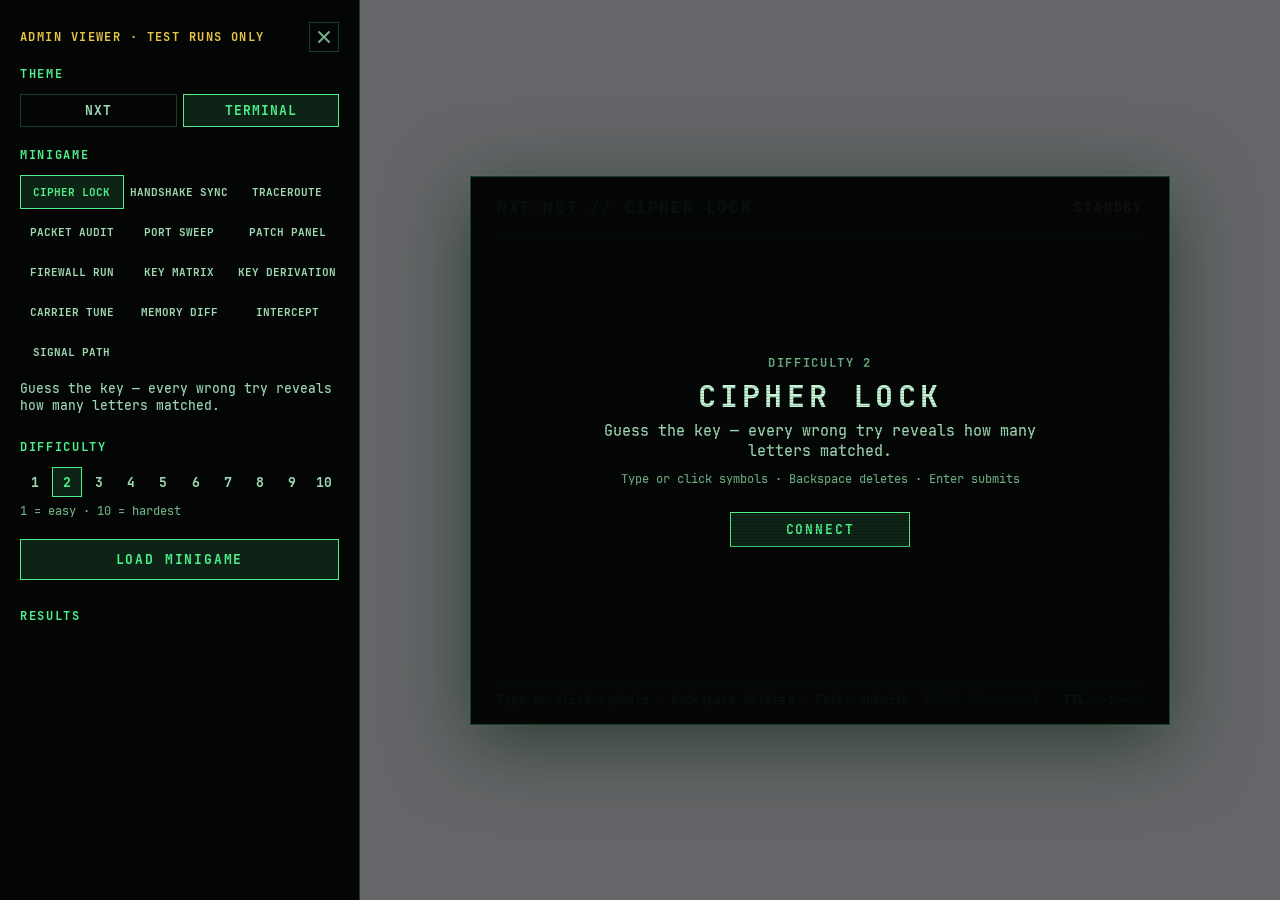
==== web/index.html @ f1e1a25a "nxt-minigames 1.2.1 as it runs on the server, with the shared nxt checks The resource was only ever " ====
<!DOCTYPE html>
<html lang="en">
<head>
<meta charset="UTF-8">
<title>nxt-minigames</title>
<link rel="stylesheet" href="style.css">
</head>
<body>
<aside class="dev">
  <div class="dev-top">
    <span class="dev-tag">Admin viewer · test runs only</span>
    <button class="dev-x" id="devClose" title="Close (Esc)"><svg viewBox="0 0 14 14"><path d="M2 2l10 10M12 2L2 12" stroke="currentColor" stroke-width="2" stroke-linecap="round"/></svg></button>
  </div>
  <div class="dev-h">Theme</div>
  <div class="dev-theme" id="devTheme"></div>
  <div class="dev-h">Minigame</div>
  <div class="dev-games" id="devGames"></div>
  <p class="dev-desc" id="devDesc"></p>
  <div class="dev-h">Difficulty</div>
  <div class="dev-diff" id="devDiff"></div>
  <p class="dev-note">1 = easy · 10 = hardest</p>
  <button class="btn pri dev-run" id="devRun">Load minigame</button>
  <div class="dev-h">Results</div>
  <ol class="dev-log" id="devLog"></ol>
</aside>
<main class="stage">
  <div class="mg-wrap">
    <section class="mg" id="mg">
      <header class="mg-head">
        <div class="mg-title"><span class="mg-pre">NXT-NET // </span><span id="mgTitle">—</span></div>
        <div class="mg-pips" id="mgPips"></div>
        <div class="mg-status" id="mgStatus"></div>
        <div class="mg-state" id="mgState">Standby</div>
      </header>
      <div class="mg-timer"><i id="mgTimer"></i></div>
      <div class="mg-body" id="mgBody"></div>
      <footer class="mg-foot"><span><span id="mgFoot"></span><span class="mg-disc">[ESC] disconnect</span></span><span class="mg-esc">Esc to abort</span><span class="mg-clock" id="mgClock"></span></footer>
      <div class="mg-over" id="mgOver"></div>
    </section>
  </div>
</main>
<script src="js/core.js"></script>
<script src="js/games/01_cipher.js"></script>
<script src="js/games/02_handshake.js"></script>
<script src="js/games/03_traceroute.js"></script>
<script src="js/games/04_packet.js"></script>
<script src="js/games/05_portsweep.js"></script>
<script src="js/games/06_patch.js"></script>
<script src="js/games/07_firewall.js"></script>
<script src="js/games/08_keymatrix.js"></script>
<script src="js/games/09_keyderiv.js"></script>
<script src="js/games/10_carrier.js"></script>
<script src="js/games/11_memdiff.js"></script>
<script src="js/games/12_intercept.js"></script>
<script src="js/games/13_signal.js"></script>
<script src="js/boot.js"></script>
</body>
</html>
---- web/style.css ----
@font-face{font-family:Rajdhani;src:url('fonts/rajdhani-latin-500-normal.woff2') format('woff2');font-weight:500;font-style:normal;font-display:block}
@font-face{font-family:Rajdhani;src:url('fonts/rajdhani-latin-600-normal.woff2') format('woff2');font-weight:600;font-style:normal;font-display:block}
@font-face{font-family:Rajdhani;src:url('fonts/rajdhani-latin-700-normal.woff2') format('woff2');font-weight:700;font-style:normal;font-display:block}
@font-face{font-family:'JetBrains Mono';src:url('fonts/jetbrains-mono-500.woff2') format('woff2');font-weight:500 600;font-style:normal;font-display:block}
@font-face{font-family:'JetBrains Mono';src:url('fonts/jetbrains-mono-700.woff2') format('woff2');font-weight:700;font-style:normal;font-display:block}
:root{--base:#12131B;--panel:#181A24;--raise:#1F2230;--sunk:#0E0F15;--line:rgba(255,255,255,.07);--line2:rgba(255,255,255,.14);
--cyan:#34c9e8;--cyan-d:rgba(52,201,232,.13);--amber:#f5a524;--amber-d:rgba(245,165,36,.14);--green:#34c98a;--green-d:rgba(52,201,138,.14);
--red:#f5556d;--red-d:rgba(245,85,109,.14);--text:#E8ECF3;--dim:#8A90A6;--mute:#4A4F63;
--cyan-22:rgba(52,201,232,.22);--cyan-07:rgba(52,201,232,.07);--amber-50:rgba(245,165,36,.5);--text2:#CFD6E4;--ov:rgba(18,19,27,.94);--glow:rgba(52,201,232,.35);--ff:Rajdhani,'Segoe UI',system-ui,sans-serif}
*{box-sizing:border-box;margin:0;padding:0}
html,body{height:100%;background:transparent;color:var(--text);font-family:var(--ff);font-weight:500;-webkit-font-smoothing:antialiased}
body{display:none;min-height:100vh;overflow:hidden}
body.mode-play,body.mode-viewer{display:flex}
button{font:inherit;color:inherit;background:none;border:0;cursor:pointer}
b{font-weight:700;color:var(--text)}
.btn{background:var(--raise);border:1px solid var(--line2);border-radius:6px;padding:8px 16px;font-weight:700;font-size:14px;letter-spacing:.06em;text-transform:uppercase;transition:border-color .12s,color .12s}
.btn:hover{border-color:var(--cyan);color:var(--cyan)}
.btn.pri{border-color:var(--cyan);color:var(--cyan);background:var(--cyan-d)}
.btn.pri:hover{background:var(--cyan-22)}
.lbl{font-size:12px;font-weight:700;letter-spacing:.1em;color:var(--dim);text-transform:uppercase;margin-bottom:8px}
.shake{animation:shake .32s}
@keyframes shake{20%{transform:translateX(-6px)}40%{transform:translateX(6px)}60%{transform:translateX(-4px)}80%{transform:translateX(3px)}}
.pips{display:inline-flex;gap:4px;vertical-align:middle;margin-left:6px}
.pips i{width:7px;height:7px;border-radius:50%;background:var(--mute)}
.pips i.x{background:var(--red)}
/* ---------- dev harness (mirrors the existing picker) ---------- */
.dev{width:360px;flex:none;background:#10111A;border-right:1px solid var(--line);padding:22px 20px;overflow-y:auto}
.dev-h{font-style:italic;font-weight:700;font-size:14px;letter-spacing:.14em;text-transform:uppercase;color:var(--text2);margin:4px 0 12px}
.dev-games{display:grid;grid-template-columns:repeat(3,1fr);gap:6px 4px;margin-bottom:12px}
.dev-games button{padding:9px 2px;font-size:13px;font-weight:700;letter-spacing:.04em;text-transform:uppercase;color:var(--text2);border:1.5px solid transparent;border-radius:2px}
.dev-games button:hover{color:var(--cyan)}
.dev-games button.on{border-color:var(--cyan);color:var(--cyan);background:var(--cyan-d)}
.dev-desc{font-size:15px;color:var(--text2);min-height:40px;margin-bottom:18px;line-height:1.3}
.dev-diff{display:flex;justify-content:space-between;margin-bottom:6px}
.dev-diff button{width:30px;height:30px;font-size:16px;font-weight:700;border:1.5px solid transparent;border-radius:2px;color:var(--text2)}
.dev-diff button.on{border-color:var(--cyan);color:var(--cyan);background:var(--cyan-d)}
.dev-note{font-size:13px;color:var(--dim);margin-bottom:20px}
.dev-run{width:100%;margin-bottom:24px;padding:11px}
.dev-log{list-style:none;font-size:14px;display:flex;flex-direction:column;gap:5px}
.dev-log li{display:flex;justify-content:space-between;padding:6px 10px;background:var(--panel);border-radius:4px;border-left:2px solid var(--mute)}
.dev-log li.ok{border-left-color:var(--green)} .dev-log li.no{border-left-color:var(--red)}
.dev-log li span:last-child{color:var(--dim)}
/* ---------- stage + panel ---------- */
.stage{flex:1;display:grid;place-items:center;overflow:auto;padding:30px}
.mode-viewer .stage{background:rgba(8,9,13,.62)}
.mg-wrap{filter:drop-shadow(0 18px 40px rgba(0,0,0,.55)) drop-shadow(0 0 1px var(--glow))}
.mg{--ch:16px;position:relative;width:700px;background:var(--base);
clip-path:polygon(var(--ch) 0,calc(100% - var(--ch)) 0,100% var(--ch),100% calc(100% - var(--ch)),calc(100% - var(--ch)) 100%,var(--ch) 100%,0 calc(100% - var(--ch)),0 var(--ch))}
.mg::before{content:"";position:absolute;left:var(--ch);right:var(--ch);top:0;height:2px;background:var(--cyan);opacity:.8}
.mg-head{display:flex;align-items:center;gap:14px;padding:18px 26px 12px}
.mg-title{font-size:24px;font-weight:700;letter-spacing:.08em;text-transform:uppercase}
.mg-pips{display:flex;gap:3px}
.mg-pips i{width:4px;height:12px;background:var(--mute);border-radius:1px;transform:skewX(-14deg)}
.mg-pips i.on{background:var(--cyan)}
.mg-status{margin-left:auto;font-size:15px;color:var(--dim);font-variant-numeric:tabular-nums;white-space:nowrap}
.mg-status span+span{margin-left:18px}
.mg-timer{height:3px;margin:0 26px;background:var(--raise);border-radius:2px;overflow:hidden}
.mg-timer i{display:block;height:100%;background:var(--cyan);transform-origin:left;transform:scaleX(0)}
.mg-timer i.warn{background:var(--amber)} .mg-timer i.crit{background:var(--red)}
.mg-body{position:relative;height:420px;margin:14px 26px 0;user-select:none}
.mg-foot{display:flex;justify-content:space-between;padding:12px 26px 18px;font-size:14px;color:var(--dim)}
.mg-esc{color:var(--mute)}
.mg-over{position:absolute;inset:2px 0 0;display:none;align-items:center;justify-content:center;background:var(--ov);text-align:center;z-index:20}
.mg-over.show{display:flex}
.ov{max-width:440px;display:flex;flex-direction:column;align-items:center;gap:10px}
.ov-k{font-size:13px;font-weight:700;letter-spacing:.14em;text-transform:uppercase;color:var(--dim)}
.ov-t{font-size:44px;font-weight:700;letter-spacing:.04em;text-transform:uppercase;line-height:1}
.ov-t.ok{color:var(--green)} .ov-t.no{color:var(--red)}
.ov-d{font-size:17px;color:var(--text2);line-height:1.35}
.ov-c{font-size:14px;color:var(--dim);line-height:1.4}
.ov .btn{margin-top:14px;min-width:180px}
.cv{display:block;margin:0 auto;border-radius:6px}

/* ---------- modes ---------- */
.mode-play .dev{display:none}
.dev-top{display:flex;justify-content:space-between;align-items:center;margin-bottom:14px}
.dev-tag{font-size:12px;font-weight:700;letter-spacing:.12em;text-transform:uppercase;color:var(--amber)}
.dev-x{width:30px;height:30px;border:1px solid var(--line2);border-radius:5px;display:grid;place-items:center;color:var(--dim)}
.dev-x:hover{border-color:var(--red);color:var(--red)}
.dev-x svg{width:14px;height:14px}
.ov-auto{width:180px;height:3px;background:var(--raise);border-radius:2px;overflow:hidden;margin-top:4px}
.ov-auto i{display:block;height:100%;background:var(--cyan);transform-origin:left;animation:ovauto linear forwards}
@keyframes ovauto{from{transform:scaleX(1)}to{transform:scaleX(0)}}
/* ---- Cipher Lock ---- */
.cl{display:grid;grid-template-columns:1fr 250px;gap:28px;height:100%}
.cl-slots{display:flex;gap:10px;margin-bottom:22px}
.cl-slot{width:58px;height:70px;display:grid;place-items:center;font-size:38px;font-weight:700;background:var(--sunk);border:1.5px solid var(--line2);border-radius:6px}
.cl-slot.on{border-color:var(--cyan)}
.cl-pad{display:grid;grid-template-columns:repeat(4,58px);gap:8px;margin-bottom:16px}
.cl-key{height:48px;font-size:22px;font-weight:700;background:var(--raise);border:1px solid var(--line2);border-radius:6px}
.cl-key:hover{border-color:var(--cyan);color:var(--cyan)}
.cl-fns{display:flex;gap:8px}
.cl-hist{display:flex;flex-direction:column;gap:6px;max-height:370px;overflow-y:auto}
.cl-empty{font-size:14px;color:var(--dim);line-height:1.4}
.cl-row{display:grid;grid-template-columns:22px 1fr auto 34px;align-items:center;gap:10px;padding:7px 10px;background:var(--panel);border-radius:5px}
.cl-row.win{outline:1px solid var(--green)}
.cl-n{font-size:12px;color:var(--mute)} .cl-g{font-size:19px;font-weight:700;letter-spacing:.06em}
.cl-m{display:flex;gap:3px} .cl-m i{width:8px;height:8px;border-radius:2px;background:var(--mute)} .cl-m i.on{background:var(--green)}
.cl-c{text-align:right;color:var(--dim);font-size:14px}
/* ---- Traceroute ---- */
.tr{position:relative;width:380px;height:380px;margin:12px auto 0}
.tr-grid{position:relative;display:grid;gap:18px;width:100%;height:100%}
.tr-svg{position:absolute;inset:0;width:100%;height:100%;pointer-events:none;z-index:1}
.tr-svg line{stroke-width:2;stroke:var(--amber);stroke-dasharray:5 4;opacity:.7}
.tr-svg line.ok{stroke:var(--green);stroke-dasharray:none}
.tr-n{position:relative;z-index:2;display:grid;place-items:center;background:var(--panel);border:1.5px solid var(--line2);border-radius:50%;font-size:13px;color:var(--mute);transition:background .15s,border-color .15s}
.tr-n:hover{border-color:var(--cyan);color:var(--cyan)}
.tr-n em{position:absolute;top:-6px;right:-6px;font-style:normal;font-size:12px;font-weight:700;color:var(--base);background:var(--green);border-radius:8px;padding:0 5px;display:none}
.tr-n.ok em{display:block}
.tr-n.seen{border-color:var(--amber-50)}
.tr-n.lit{background:var(--amber);border-color:var(--amber);color:var(--base);filter:drop-shadow(0 0 10px rgba(245,165,36,.7))}
.tr-n.ok{background:var(--green-d);border-color:var(--green);color:var(--green)}
.tr-n.bad{background:var(--red-d);border-color:var(--red);color:var(--red)}
/* ---- Packet Audit ---- */
.pa{display:grid;grid-template-columns:180px minmax(0,1fr) 110px;gap:18px;height:100%}
.pa>*{min-width:0}
.pa-rule{padding:9px 11px;background:var(--panel);border-radius:5px;margin-bottom:6px;font-size:15px;line-height:1.25;border-left:2px solid var(--red)}
.pa-rule.allow{border-left-color:var(--green)} .pa-rule.drop b{color:var(--red)} .pa-rule.allow b{color:var(--green)}
.pa-hint{font-size:13px;color:var(--dim);margin-top:8px}
.pa-card{background:var(--panel);border:1.5px solid var(--line2);border-radius:8px;padding:16px 20px;transition:border-color .15s,background .15s}
.pa-card.ok{border-color:var(--green);background:var(--green-d)} .pa-card.bad{border-color:var(--red);background:var(--red-d)}
.pa-id{font-size:13px;font-weight:700;letter-spacing:.1em;color:var(--dim);margin-bottom:8px}
.pa-f{display:flex;justify-content:space-between;align-items:baseline;padding:8px 0;border-top:1px solid var(--line)}
.pa-f span{color:var(--dim);font-size:15px} .pa-f b{font-size:20px;letter-spacing:.01em;margin-left:12px;white-space:nowrap;overflow:hidden;text-overflow:ellipsis}
.pa-bar{height:4px;background:var(--raise);border-radius:2px;margin:10px 0 14px;overflow:hidden}
.pa-bar i{display:block;height:100%;background:var(--cyan);transform-origin:left} .pa-bar i.crit{background:var(--red)}
.pa-btns{display:grid;grid-template-columns:1fr 1fr;gap:10px}
.pa-btns .btn{padding:13px;font-size:16px;white-space:pre}
.pa-a:hover{border-color:var(--green);color:var(--green)} .pa-d:hover{border-color:var(--red);color:var(--red)}
.pa-log{display:flex;flex-direction:column;gap:4px;max-height:370px;overflow:hidden}
.pa-l{display:flex;justify-content:space-between;font-size:13px;padding:4px 8px;border-radius:4px;background:var(--panel)}
.pa-l.ok span:last-child{color:var(--green)} .pa-l.bad span:last-child{color:var(--red)}
/* ---- Port Sweep ---- */
.ps{display:flex;gap:30px;justify-content:center;align-items:flex-start;padding-top:10px}
.ps-grid{display:grid;gap:3px}
.ps-c{display:grid;place-items:center;background:var(--raise);border:1px solid var(--line2);border-radius:4px;font-size:20px;font-weight:700}
.ps-grid .ps-c:hover:not(.rev){border-color:var(--cyan);background:var(--cyan-d)}
.ps-c.rev{background:var(--sunk);border-color:transparent;cursor:default}
.ps-c.n1{color:var(--cyan)} .ps-c.n2{color:var(--green)} .ps-c.n3{color:var(--amber)} .ps-c.n4{color:var(--red)}
.ps-c.flag{background:var(--amber-d);border-color:var(--amber)}
.ps-c.flag::after{content:"";width:8px;height:8px;background:var(--amber);transform:rotate(45deg)}
.ps-c.mine{background:var(--red-d);border-color:var(--red)} .ps-c.mine::after{content:"";width:10px;height:10px;border-radius:50%;background:var(--red)}
.ps-c.boom{background:var(--red)}
.ps-side{width:170px}
.ps-leg{display:flex;align-items:center;gap:10px;font-size:14px;color:var(--dim);margin-bottom:10px}
.ps-leg .ps-c{width:28px;height:28px;font-size:16px;flex:none}
.ps-fm{width:100%;margin-top:10px}
/* ---- Patch Panel ---- */
.pp{position:relative;display:grid;grid-template-columns:170px 1fr 170px;height:100%}
.pp-col{display:flex;flex-direction:column;gap:7px;position:relative;z-index:2}
.pp-col.r .lbl{text-align:right}
.pp-svg{width:100%;height:100%;overflow:visible;pointer-events:none;position:relative;z-index:1}
.pp-j{display:flex;align-items:center;justify-content:space-between;gap:10px;height:38px;padding:0 10px;background:var(--panel);border:1px solid var(--line2);border-radius:5px;font-size:17px;font-weight:700;letter-spacing:.06em}
.pp-col.r .pp-j{justify-content:space-between}
.pp-h{width:16px;height:16px;border-radius:50%;background:var(--sunk);border:2px solid var(--mute);flex:none}
.pp.hint .pp-h{border-color:var(--hc)}
.pp-j:hover:not(.done){border-color:var(--cyan)}
.pp-j.sel{border-color:var(--cyan);background:var(--cyan-d);color:var(--cyan)} .pp-j.sel .pp-h{background:var(--cyan)}
.pp-j.done{opacity:.55;cursor:default} .pp-j.done .pp-h{background:var(--green);border-color:var(--green)}
.pp-c{fill:none;stroke-width:3.5;stroke-linecap:round}
.pp-c.ok{stroke:var(--green)} .pp-c.bad{stroke:var(--red);stroke-dasharray:6 5}
/* ---- Key Matrix ---- */
.km{display:grid;grid-template-columns:auto auto;gap:30px;justify-content:center}
.km-grid{display:grid;gap:4px;width:340px}
.km-c{aspect-ratio:1;font-size:19px;font-weight:700;color:var(--dim);border-radius:4px;transition:background .1s}
.km-c.act{background:var(--cyan-d);color:var(--text)} .km-c.act:hover{background:var(--cyan);color:var(--base)}
.km-c.nxt{background:var(--amber-d)}
.km-c.used{color:var(--mute);background:none;text-decoration:line-through}
.km-c:not(.act){cursor:default}
.km-side{width:270px}
.km-seq,.km-buf{display:flex;gap:6px;margin-bottom:22px;flex-wrap:wrap}
.km-seq span,.km-buf span{width:38px;height:36px;display:grid;place-items:center;font-size:17px;font-weight:700;border-radius:4px}
.km-seq span{background:var(--panel);border:1px solid var(--line2)} .km-seq span.on{border-color:var(--green);color:var(--green);background:var(--green-d)}
.km-buf span{border:1px dashed var(--mute)} .km-buf span.fill{border:1px solid var(--cyan);color:var(--cyan)}
.km-note{font-size:14px;color:var(--dim);line-height:1.35;max-width:240px}
/* ---- Key Derivation ---- */
.kd-tgt{display:flex;align-items:baseline;gap:16px;margin-bottom:18px}
.kd-tgt .lbl{margin:0}
.kd-t{font-size:36px;font-weight:700;color:var(--amber);letter-spacing:.04em}
.kd-dec{color:var(--dim);font-size:15px}
.kd-bin{font-size:16px;font-weight:600;letter-spacing:.22em;color:var(--dim)}
.kd-bits{display:flex;gap:8px;margin-bottom:26px}
.kd-b{width:62px;height:70px;display:flex;flex-direction:column;align-items:center;justify-content:center;gap:2px;background:var(--panel);border:1.5px solid var(--line2);border-radius:6px}
.kd-b b{font-size:28px;color:var(--mute)} .kd-b small{font-size:11px;color:var(--mute)}
.kd-b.on{border-color:var(--cyan);background:var(--cyan-d)} .kd-b.on b{color:var(--cyan)}
.kd-chain{display:flex;align-items:center;flex-wrap:wrap;gap:8px}
.kd-node{padding:10px 14px;background:var(--sunk);border:1px solid var(--line2);border-radius:6px;min-width:106px}
.kd-node span{display:block;font-size:12px;font-weight:700;letter-spacing:.1em;text-transform:uppercase;color:var(--dim)}
.kd-v{font-size:24px;font-weight:700}
.kd-node.out.match{border-color:var(--green)} .kd-node.out.match .kd-v{color:var(--green)}
.kd-op{padding:8px 12px;border:1px solid rgba(245,165,36,.4);color:var(--amber);border-radius:14px;font-size:15px;font-weight:700;letter-spacing:.04em}
.kd-arr{width:18px;height:2px;background:var(--mute);position:relative}
.kd-arr::after{content:"";position:absolute;right:-1px;top:-3px;border:4px solid transparent;border-left-color:var(--mute);border-right:0}
.kd-foot{display:flex;justify-content:space-between;align-items:center;margin-top:22px}
.kd-note{font-size:14px;color:var(--dim)}
/* ---- Carrier Tune ---- */
.ct-meta{display:flex;align-items:center;gap:16px;margin:14px 0 12px;font-size:15px;color:var(--dim)}
.ct-meta b{display:inline-block;width:44px}
.ct-m{flex:1;height:6px;background:var(--raise);border-radius:3px;overflow:hidden}
.ct-m i{display:block;height:100%;background:var(--amber);transform-origin:left;transform:scaleX(0)} .ct-m i.on{background:var(--green)}
.ct-dials{display:flex;flex-direction:column;gap:6px}
.ct-r{display:grid;grid-template-columns:110px 1fr 96px;align-items:center;gap:16px;padding:8px 14px;border-radius:6px;border:1px solid transparent}
.ct-r.sel{border-color:var(--line2);background:var(--panel)}
.ct-l{font-size:15px;font-weight:700;letter-spacing:.06em;text-transform:uppercase;color:var(--dim)} .ct-r.sel .ct-l{color:var(--cyan)}
.ct-o{white-space:nowrap;text-align:right;font-size:17px;font-weight:700;font-variant-numeric:tabular-nums}
.ct-r input{-webkit-appearance:none;appearance:none;width:100%;height:4px;background:var(--raise);border-radius:2px;outline:none}
.ct-r input::-webkit-slider-thumb{-webkit-appearance:none;width:16px;height:16px;border-radius:50%;background:var(--cyan);cursor:pointer}
/* ---- Memory Diff ---- */
.md{display:flex;gap:18px;justify-content:center}
.md-row{display:flex;gap:8px}
.md-addr{display:flex;flex-direction:column}
.md-addr span{height:34px;display:flex;align-items:center;font-size:12px;color:var(--mute);letter-spacing:.04em}
.md-g{display:grid;gap:2px}
.md-c{width:100%;height:32px;font-size:var(--fs,15px);font-weight:600;color:#B9C0D0;border-radius:3px}
.md-c:hover{background:var(--cyan-d);color:var(--cyan)}
.md-c.ok{background:var(--green-d);color:var(--green)} .md-c.bad{background:var(--red-d);color:var(--red)}
/* ---- Signal Path ---- */
.sp{display:grid;place-items:center;height:100%}
.sp-board{position:relative;padding:0 46px}
.sp-grid{display:grid;gap:3px}
.sp-t{background:var(--panel);border-radius:5px;overflow:hidden}
.sp-t:hover{background:var(--raise)}
.sp-t svg{width:100%;height:100%;display:block}
.sp-t line{stroke:var(--mute);stroke-width:12;stroke-linecap:square} .sp-t circle{fill:var(--mute)}
.sp-t.on line{stroke:var(--cyan)} .sp-t.on circle{fill:var(--cyan)}
.sp-t.on{background:var(--cyan-07)}
.sp-board.live .sp-t.on line{stroke:var(--green)} .sp-board.live .sp-t.on circle{fill:var(--green)}
.sp-port{position:absolute;transform:translateY(-50%);display:flex;align-items:center}
.sp-port span{font-size:12px;font-weight:700;letter-spacing:.08em;padding:4px 6px;border-radius:4px}
.sp-port.src{left:0} .sp-port.src span{background:var(--cyan);color:var(--base)}
.sp-port.dst{right:0} .sp-port.dst span{background:var(--raise);color:var(--dim);border:1px solid var(--line2)}
.sp-board.live .sp-port.dst span{background:var(--green);color:var(--base)}

/* ---------- chrome shared by both themes ---------- */
.mg-pre,.mg-state,.mg-clock,.mg-disc{display:none}
.dev-theme{display:flex;gap:6px;margin-bottom:20px}
.dev-theme button{flex:1;padding:7px;font-size:13px;font-weight:700;letter-spacing:.08em;text-transform:uppercase;border:1.5px solid var(--line2);border-radius:3px;color:var(--text2)}
.dev-theme button.on{border-color:var(--cyan);color:var(--cyan);background:var(--cyan-d)}

/* ---------- terminal theme ---------- */
body[data-theme=terminal]{--base:#050807;--panel:#0A120E;--raise:#0F1A14;--sunk:#030604;--line:rgba(78,240,138,.10);--line2:rgba(78,240,138,.24);
--cyan:#4ef08a;--cyan-d:rgba(78,240,138,.12);--cyan-22:rgba(78,240,138,.22);--cyan-07:rgba(78,240,138,.07);--amber:#e8c547;--amber-d:rgba(232,197,71,.13);--amber-50:rgba(232,197,71,.5);
--green:#b8ffd2;--green-d:rgba(184,255,210,.12);--red:#f0645a;--red-d:rgba(240,100,90,.14);--text:#C6F5D6;--text2:#9FD8B4;--dim:#6FAE86;--mute:#2F5A41;
--ov:rgba(5,8,7,.95);--glow:rgba(78,240,138,.28);--ff:'JetBrains Mono',Consolas,'Courier New',monospace}
[data-theme=terminal] .mg *,[data-theme=terminal] .dev *{border-radius:0!important}
[data-theme=terminal] .mg{clip-path:none;border:1px solid var(--line2)}
[data-theme=terminal] .mg::before{display:none}
[data-theme=terminal] .mg::after{content:"";position:absolute;inset:0;pointer-events:none;z-index:40;background:repeating-linear-gradient(0deg,rgba(0,0,0,.2) 0 1px,transparent 1px 3px)}
[data-theme=terminal] .mg-head{padding:20px 26px 14px;gap:12px}
[data-theme=terminal] .mg-title{font-size:16px;letter-spacing:.1em;color:var(--cyan);white-space:nowrap}
[data-theme=terminal] .mg-pre{display:inline;color:var(--dim)}
[data-theme=terminal] .mg-pips{display:none}
[data-theme=terminal] .mg-status{font-size:13px}
[data-theme=terminal] .mg-state{display:block;font-size:13px;font-weight:700;letter-spacing:.14em;text-transform:uppercase;color:var(--amber);min-width:84px;text-align:right;white-space:nowrap}
[data-theme=terminal] .mg-state.ok{color:var(--cyan)} [data-theme=terminal] .mg-state.no{color:var(--red)}
[data-theme=terminal] .mg-timer{height:1px;background:var(--line2)}
[data-theme=terminal] .mg-foot{border-top:1px solid var(--line2);margin:14px 26px 0;padding:10px 0 16px;font-size:12px;letter-spacing:.02em}
[data-theme=terminal] .mg-esc{display:none}
[data-theme=terminal] .mg-disc{display:inline;margin-left:14px;color:var(--mute)}
[data-theme=terminal] .mg-clock{display:inline;color:var(--cyan);font-weight:700;font-variant-numeric:tabular-nums}
[data-theme=terminal] .btn{font-size:13px;letter-spacing:.14em}
[data-theme=terminal] .lbl{font-size:11px;letter-spacing:.12em}
[data-theme=terminal] .ov-t{font-size:30px;letter-spacing:.14em}
[data-theme=terminal] .ov-t.ok{color:var(--cyan)}
[data-theme=terminal] .ov-d{font-size:15px} [data-theme=terminal] .ov-c,[data-theme=terminal] .ov-k{font-size:12px}
[data-theme=terminal] .dev{background:#030604;border-right-color:var(--line2)}
[data-theme=terminal] .dev-h{font-style:normal;font-size:12px;color:var(--cyan)}
[data-theme=terminal] .dev-tag{color:var(--amber)}
[data-theme=terminal] .dev-games button{font-size:11px;letter-spacing:0;padding:9px 1px}
[data-theme=terminal] .dev-desc{font-size:13px}
[data-theme=terminal] .dev-diff button{font-size:13px}
[data-theme=terminal] .dev-note,[data-theme=terminal] .dev-log{font-size:12px}
/* per-game type sizes: mono runs ~35% wider than Rajdhani */
[data-theme=terminal] .cl-slot{font-size:30px} [data-theme=terminal] .cl-key{font-size:18px} [data-theme=terminal] .cl-g{font-size:15px}
[data-theme=terminal] .tr-n{font-size:11px}
[data-theme=terminal] .pa-rule{font-size:13px} [data-theme=terminal] .pa-f span{font-size:13px} [data-theme=terminal] .pa-f b{font-size:16px}
[data-theme=terminal] .pa-btns .btn{font-size:13px} [data-theme=terminal] .pa-l{font-size:11px}
[data-theme=terminal] .ps-c{font-size:16px} [data-theme=terminal] .ps-leg{font-size:12px}
[data-theme=terminal] .pp-j{font-size:14px}
[data-theme=terminal] .km-c{font-size:16px} [data-theme=terminal] .km-seq span,[data-theme=terminal] .km-buf span{font-size:14px} [data-theme=terminal] .km-note{font-size:12px}
[data-theme=terminal] .kd-t{font-size:30px} [data-theme=terminal] .kd-v{font-size:19px} [data-theme=terminal] .kd-op{font-size:13px} [data-theme=terminal] .kd-b b{font-size:24px} [data-theme=terminal] .kd-bin{font-size:14px;letter-spacing:.12em}
[data-theme=terminal] .ct-l{font-size:12px} [data-theme=terminal] .ct-o{font-size:14px} [data-theme=terminal] .ct-meta{font-size:13px}
[data-theme=terminal] .md-c{font-size:12px!important} [data-theme=terminal] .md-addr span{font-size:11px}
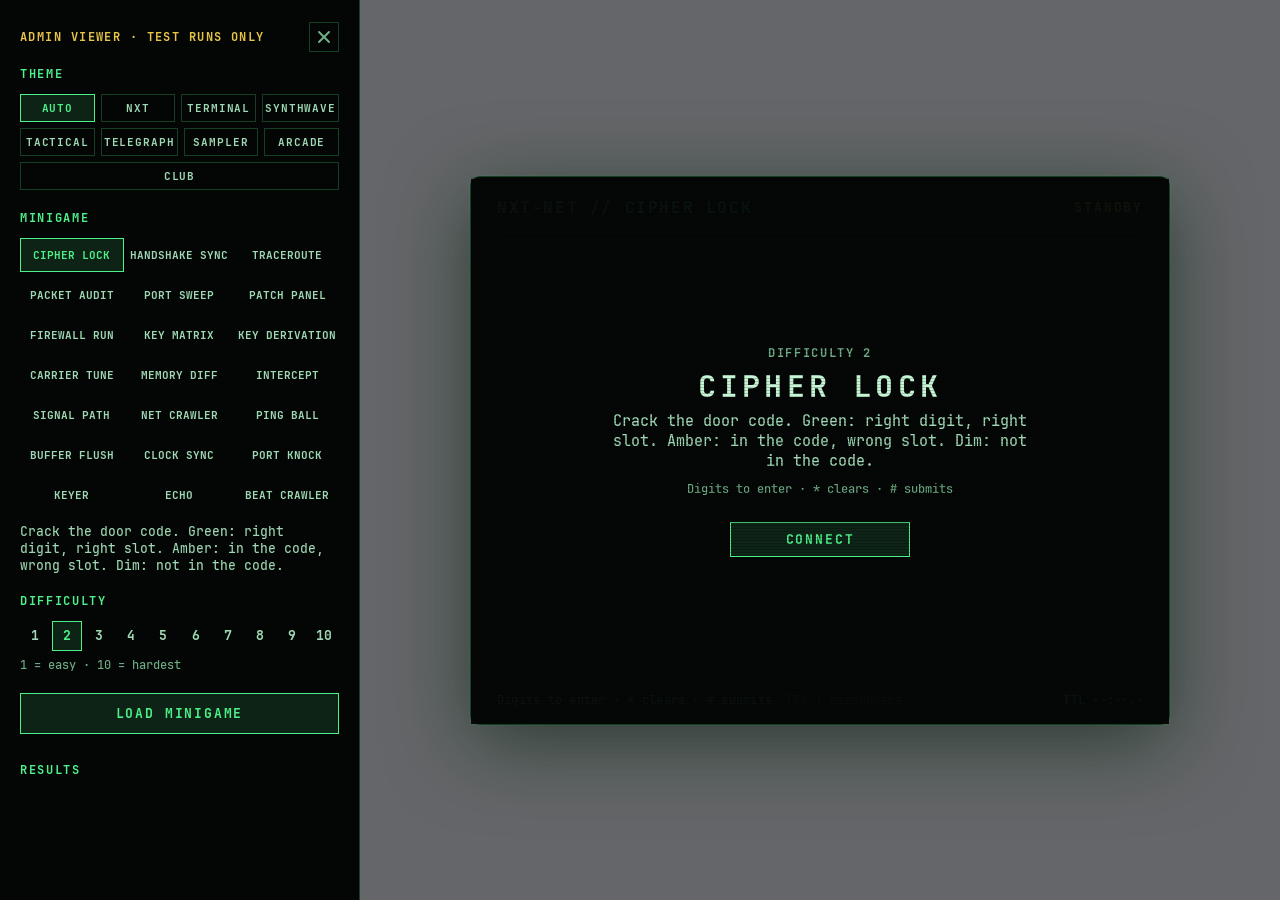
==== commit d84eea31: "1.3.0: the approved redesigns, eight new games and a per-call theme Every game moves to its approved" ====
--- a/web/index.html
+++ b/web/index.html
@@ -53,6 +53,14 @@
 <script src="js/games/11_memdiff.js"></script>
 <script src="js/games/12_intercept.js"></script>
 <script src="js/games/13_signal.js"></script>
+<script src="js/games/14_crawler.js"></script>
+<script src="js/games/15_pingball.js"></script>
+<script src="js/games/16_buffer.js"></script>
+<script src="js/games/17_clocksync.js"></script>
+<script src="js/games/18_portknock.js"></script>
+<script src="js/games/19_keyer.js"></script>
+<script src="js/games/20_echo.js"></script>
+<script src="js/games/21_beatcrawl.js"></script>
 <script src="js/boot.js"></script>
 </body>
 </html>
--- a/web/style.css
+++ b/web/style.css
@@ -45,7 +45,7 @@
 .mode-viewer .stage{background:rgba(8,9,13,.62)}
 .mg-wrap{filter:drop-shadow(0 18px 40px rgba(0,0,0,.55)) drop-shadow(0 0 1px var(--glow))}
 .mg{--ch:16px;position:relative;width:700px;background:var(--base);
-clip-path:polygon(var(--ch) 0,calc(100% - var(--ch)) 0,100% var(--ch),100% calc(100% - var(--ch)),calc(100% - var(--ch)) 100%,var(--ch) 100%,0 calc(100% - var(--ch)),0 var(--ch))}
+border-radius:.6rem}
 .mg::before{content:"";position:absolute;left:var(--ch);right:var(--ch);top:0;height:2px;background:var(--cyan);opacity:.8}
 .mg-head{display:flex;align-items:center;gap:14px;padding:18px 26px 12px}
 .mg-title{font-size:24px;font-weight:700;letter-spacing:.08em;text-transform:uppercase}
@@ -70,7 +70,6 @@
 .ov-c{font-size:14px;color:var(--dim);line-height:1.4}
 .ov .btn{margin-top:14px;min-width:180px}
 .cv{display:block;margin:0 auto;border-radius:6px}
-
 /* ---------- modes ---------- */
 .mode-play .dev{display:none}
 .dev-top{display:flex;justify-content:space-between;align-items:center;margin-bottom:14px}
@@ -81,84 +80,6 @@
 .ov-auto{width:180px;height:3px;background:var(--raise);border-radius:2px;overflow:hidden;margin-top:4px}
 .ov-auto i{display:block;height:100%;background:var(--cyan);transform-origin:left;animation:ovauto linear forwards}
 @keyframes ovauto{from{transform:scaleX(1)}to{transform:scaleX(0)}}
-/* ---- Cipher Lock ---- */
-.cl{display:grid;grid-template-columns:1fr 250px;gap:28px;height:100%}
-.cl-slots{display:flex;gap:10px;margin-bottom:22px}
-.cl-slot{width:58px;height:70px;display:grid;place-items:center;font-size:38px;font-weight:700;background:var(--sunk);border:1.5px solid var(--line2);border-radius:6px}
-.cl-slot.on{border-color:var(--cyan)}
-.cl-pad{display:grid;grid-template-columns:repeat(4,58px);gap:8px;margin-bottom:16px}
-.cl-key{height:48px;font-size:22px;font-weight:700;background:var(--raise);border:1px solid var(--line2);border-radius:6px}
-.cl-key:hover{border-color:var(--cyan);color:var(--cyan)}
-.cl-fns{display:flex;gap:8px}
-.cl-hist{display:flex;flex-direction:column;gap:6px;max-height:370px;overflow-y:auto}
-.cl-empty{font-size:14px;color:var(--dim);line-height:1.4}
-.cl-row{display:grid;grid-template-columns:22px 1fr auto 34px;align-items:center;gap:10px;padding:7px 10px;background:var(--panel);border-radius:5px}
-.cl-row.win{outline:1px solid var(--green)}
-.cl-n{font-size:12px;color:var(--mute)} .cl-g{font-size:19px;font-weight:700;letter-spacing:.06em}
-.cl-m{display:flex;gap:3px} .cl-m i{width:8px;height:8px;border-radius:2px;background:var(--mute)} .cl-m i.on{background:var(--green)}
-.cl-c{text-align:right;color:var(--dim);font-size:14px}
-/* ---- Traceroute ---- */
-.tr{position:relative;width:380px;height:380px;margin:12px auto 0}
-.tr-grid{position:relative;display:grid;gap:18px;width:100%;height:100%}
-.tr-svg{position:absolute;inset:0;width:100%;height:100%;pointer-events:none;z-index:1}
-.tr-svg line{stroke-width:2;stroke:var(--amber);stroke-dasharray:5 4;opacity:.7}
-.tr-svg line.ok{stroke:var(--green);stroke-dasharray:none}
-.tr-n{position:relative;z-index:2;display:grid;place-items:center;background:var(--panel);border:1.5px solid var(--line2);border-radius:50%;font-size:13px;color:var(--mute);transition:background .15s,border-color .15s}
-.tr-n:hover{border-color:var(--cyan);color:var(--cyan)}
-.tr-n em{position:absolute;top:-6px;right:-6px;font-style:normal;font-size:12px;font-weight:700;color:var(--base);background:var(--green);border-radius:8px;padding:0 5px;display:none}
-.tr-n.ok em{display:block}
-.tr-n.seen{border-color:var(--amber-50)}
-.tr-n.lit{background:var(--amber);border-color:var(--amber);color:var(--base);filter:drop-shadow(0 0 10px rgba(245,165,36,.7))}
-.tr-n.ok{background:var(--green-d);border-color:var(--green);color:var(--green)}
-.tr-n.bad{background:var(--red-d);border-color:var(--red);color:var(--red)}
-/* ---- Packet Audit ---- */
-.pa{display:grid;grid-template-columns:180px minmax(0,1fr) 110px;gap:18px;height:100%}
-.pa>*{min-width:0}
-.pa-rule{padding:9px 11px;background:var(--panel);border-radius:5px;margin-bottom:6px;font-size:15px;line-height:1.25;border-left:2px solid var(--red)}
-.pa-rule.allow{border-left-color:var(--green)} .pa-rule.drop b{color:var(--red)} .pa-rule.allow b{color:var(--green)}
-.pa-hint{font-size:13px;color:var(--dim);margin-top:8px}
-.pa-card{background:var(--panel);border:1.5px solid var(--line2);border-radius:8px;padding:16px 20px;transition:border-color .15s,background .15s}
-.pa-card.ok{border-color:var(--green);background:var(--green-d)} .pa-card.bad{border-color:var(--red);background:var(--red-d)}
-.pa-id{font-size:13px;font-weight:700;letter-spacing:.1em;color:var(--dim);margin-bottom:8px}
-.pa-f{display:flex;justify-content:space-between;align-items:baseline;padding:8px 0;border-top:1px solid var(--line)}
-.pa-f span{color:var(--dim);font-size:15px} .pa-f b{font-size:20px;letter-spacing:.01em;margin-left:12px;white-space:nowrap;overflow:hidden;text-overflow:ellipsis}
-.pa-bar{height:4px;background:var(--raise);border-radius:2px;margin:10px 0 14px;overflow:hidden}
-.pa-bar i{display:block;height:100%;background:var(--cyan);transform-origin:left} .pa-bar i.crit{background:var(--red)}
-.pa-btns{display:grid;grid-template-columns:1fr 1fr;gap:10px}
-.pa-btns .btn{padding:13px;font-size:16px;white-space:pre}
-.pa-a:hover{border-color:var(--green);color:var(--green)} .pa-d:hover{border-color:var(--red);color:var(--red)}
-.pa-log{display:flex;flex-direction:column;gap:4px;max-height:370px;overflow:hidden}
-.pa-l{display:flex;justify-content:space-between;font-size:13px;padding:4px 8px;border-radius:4px;background:var(--panel)}
-.pa-l.ok span:last-child{color:var(--green)} .pa-l.bad span:last-child{color:var(--red)}
-/* ---- Port Sweep ---- */
-.ps{display:flex;gap:30px;justify-content:center;align-items:flex-start;padding-top:10px}
-.ps-grid{display:grid;gap:3px}
-.ps-c{display:grid;place-items:center;background:var(--raise);border:1px solid var(--line2);border-radius:4px;font-size:20px;font-weight:700}
-.ps-grid .ps-c:hover:not(.rev){border-color:var(--cyan);background:var(--cyan-d)}
-.ps-c.rev{background:var(--sunk);border-color:transparent;cursor:default}
-.ps-c.n1{color:var(--cyan)} .ps-c.n2{color:var(--green)} .ps-c.n3{color:var(--amber)} .ps-c.n4{color:var(--red)}
-.ps-c.flag{background:var(--amber-d);border-color:var(--amber)}
-.ps-c.flag::after{content:"";width:8px;height:8px;background:var(--amber);transform:rotate(45deg)}
-.ps-c.mine{background:var(--red-d);border-color:var(--red)} .ps-c.mine::after{content:"";width:10px;height:10px;border-radius:50%;background:var(--red)}
-.ps-c.boom{background:var(--red)}
-.ps-side{width:170px}
-.ps-leg{display:flex;align-items:center;gap:10px;font-size:14px;color:var(--dim);margin-bottom:10px}
-.ps-leg .ps-c{width:28px;height:28px;font-size:16px;flex:none}
-.ps-fm{width:100%;margin-top:10px}
-/* ---- Patch Panel ---- */
-.pp{position:relative;display:grid;grid-template-columns:170px 1fr 170px;height:100%}
-.pp-col{display:flex;flex-direction:column;gap:7px;position:relative;z-index:2}
-.pp-col.r .lbl{text-align:right}
-.pp-svg{width:100%;height:100%;overflow:visible;pointer-events:none;position:relative;z-index:1}
-.pp-j{display:flex;align-items:center;justify-content:space-between;gap:10px;height:38px;padding:0 10px;background:var(--panel);border:1px solid var(--line2);border-radius:5px;font-size:17px;font-weight:700;letter-spacing:.06em}
-.pp-col.r .pp-j{justify-content:space-between}
-.pp-h{width:16px;height:16px;border-radius:50%;background:var(--sunk);border:2px solid var(--mute);flex:none}
-.pp.hint .pp-h{border-color:var(--hc)}
-.pp-j:hover:not(.done){border-color:var(--cyan)}
-.pp-j.sel{border-color:var(--cyan);background:var(--cyan-d);color:var(--cyan)} .pp-j.sel .pp-h{background:var(--cyan)}
-.pp-j.done{opacity:.55;cursor:default} .pp-j.done .pp-h{background:var(--green);border-color:var(--green)}
-.pp-c{fill:none;stroke-width:3.5;stroke-linecap:round}
-.pp-c.ok{stroke:var(--green)} .pp-c.bad{stroke:var(--red);stroke-dasharray:6 5}
 /* ---- Key Matrix ---- */
 .km{display:grid;grid-template-columns:auto auto;gap:30px;justify-content:center}
 .km-grid{display:grid;gap:4px;width:340px}
@@ -174,46 +95,11 @@
 .km-buf span{border:1px dashed var(--mute)} .km-buf span.fill{border:1px solid var(--cyan);color:var(--cyan)}
 .km-note{font-size:14px;color:var(--dim);line-height:1.35;max-width:240px}
 /* ---- Key Derivation ---- */
-.kd-tgt{display:flex;align-items:baseline;gap:16px;margin-bottom:18px}
-.kd-tgt .lbl{margin:0}
-.kd-t{font-size:36px;font-weight:700;color:var(--amber);letter-spacing:.04em}
-.kd-dec{color:var(--dim);font-size:15px}
-.kd-bin{font-size:16px;font-weight:600;letter-spacing:.22em;color:var(--dim)}
-.kd-bits{display:flex;gap:8px;margin-bottom:26px}
-.kd-b{width:62px;height:70px;display:flex;flex-direction:column;align-items:center;justify-content:center;gap:2px;background:var(--panel);border:1.5px solid var(--line2);border-radius:6px}
-.kd-b b{font-size:28px;color:var(--mute)} .kd-b small{font-size:11px;color:var(--mute)}
-.kd-b.on{border-color:var(--cyan);background:var(--cyan-d)} .kd-b.on b{color:var(--cyan)}
-.kd-chain{display:flex;align-items:center;flex-wrap:wrap;gap:8px}
-.kd-node{padding:10px 14px;background:var(--sunk);border:1px solid var(--line2);border-radius:6px;min-width:106px}
-.kd-node span{display:block;font-size:12px;font-weight:700;letter-spacing:.1em;text-transform:uppercase;color:var(--dim)}
-.kd-v{font-size:24px;font-weight:700}
-.kd-node.out.match{border-color:var(--green)} .kd-node.out.match .kd-v{color:var(--green)}
-.kd-op{padding:8px 12px;border:1px solid rgba(245,165,36,.4);color:var(--amber);border-radius:14px;font-size:15px;font-weight:700;letter-spacing:.04em}
-.kd-arr{width:18px;height:2px;background:var(--mute);position:relative}
-.kd-arr::after{content:"";position:absolute;right:-1px;top:-3px;border:4px solid transparent;border-left-color:var(--mute);border-right:0}
 .kd-foot{display:flex;justify-content:space-between;align-items:center;margin-top:22px}
 .kd-note{font-size:14px;color:var(--dim)}
 /* ---- Carrier Tune ---- */
-.ct-meta{display:flex;align-items:center;gap:16px;margin:14px 0 12px;font-size:15px;color:var(--dim)}
-.ct-meta b{display:inline-block;width:44px}
 .ct-m{flex:1;height:6px;background:var(--raise);border-radius:3px;overflow:hidden}
 .ct-m i{display:block;height:100%;background:var(--amber);transform-origin:left;transform:scaleX(0)} .ct-m i.on{background:var(--green)}
-.ct-dials{display:flex;flex-direction:column;gap:6px}
-.ct-r{display:grid;grid-template-columns:110px 1fr 96px;align-items:center;gap:16px;padding:8px 14px;border-radius:6px;border:1px solid transparent}
-.ct-r.sel{border-color:var(--line2);background:var(--panel)}
-.ct-l{font-size:15px;font-weight:700;letter-spacing:.06em;text-transform:uppercase;color:var(--dim)} .ct-r.sel .ct-l{color:var(--cyan)}
-.ct-o{white-space:nowrap;text-align:right;font-size:17px;font-weight:700;font-variant-numeric:tabular-nums}
-.ct-r input{-webkit-appearance:none;appearance:none;width:100%;height:4px;background:var(--raise);border-radius:2px;outline:none}
-.ct-r input::-webkit-slider-thumb{-webkit-appearance:none;width:16px;height:16px;border-radius:50%;background:var(--cyan);cursor:pointer}
-/* ---- Memory Diff ---- */
-.md{display:flex;gap:18px;justify-content:center}
-.md-row{display:flex;gap:8px}
-.md-addr{display:flex;flex-direction:column}
-.md-addr span{height:34px;display:flex;align-items:center;font-size:12px;color:var(--mute);letter-spacing:.04em}
-.md-g{display:grid;gap:2px}
-.md-c{width:100%;height:32px;font-size:var(--fs,15px);font-weight:600;color:#B9C0D0;border-radius:3px}
-.md-c:hover{background:var(--cyan-d);color:var(--cyan)}
-.md-c.ok{background:var(--green-d);color:var(--green)} .md-c.bad{background:var(--red-d);color:var(--red)}
 /* ---- Signal Path ---- */
 .sp{display:grid;place-items:center;height:100%}
 .sp-board{position:relative;padding:0 46px}
@@ -230,13 +116,11 @@
 .sp-port.src{left:0} .sp-port.src span{background:var(--cyan);color:var(--base)}
 .sp-port.dst{right:0} .sp-port.dst span{background:var(--raise);color:var(--dim);border:1px solid var(--line2)}
 .sp-board.live .sp-port.dst span{background:var(--green);color:var(--base)}
-
 /* ---------- chrome shared by both themes ---------- */
 .mg-pre,.mg-state,.mg-clock,.mg-disc{display:none}
 .dev-theme{display:flex;gap:6px;margin-bottom:20px}
 .dev-theme button{flex:1;padding:7px;font-size:13px;font-weight:700;letter-spacing:.08em;text-transform:uppercase;border:1.5px solid var(--line2);border-radius:3px;color:var(--text2)}
 .dev-theme button.on{border-color:var(--cyan);color:var(--cyan);background:var(--cyan-d)}
-
 /* ---------- terminal theme ---------- */
 body[data-theme=terminal]{--base:#050807;--panel:#0A120E;--raise:#0F1A14;--sunk:#030604;--line:rgba(78,240,138,.10);--line2:rgba(78,240,138,.24);
 --cyan:#4ef08a;--cyan-d:rgba(78,240,138,.12);--cyan-22:rgba(78,240,138,.22);--cyan-07:rgba(78,240,138,.07);--amber:#e8c547;--amber-d:rgba(232,197,71,.13);--amber-50:rgba(232,197,71,.5);
@@ -271,13 +155,310 @@
 [data-theme=terminal] .dev-diff button{font-size:13px}
 [data-theme=terminal] .dev-note,[data-theme=terminal] .dev-log{font-size:12px}
 /* per-game type sizes: mono runs ~35% wider than Rajdhani */
-[data-theme=terminal] .cl-slot{font-size:30px} [data-theme=terminal] .cl-key{font-size:18px} [data-theme=terminal] .cl-g{font-size:15px}
-[data-theme=terminal] .tr-n{font-size:11px}
-[data-theme=terminal] .pa-rule{font-size:13px} [data-theme=terminal] .pa-f span{font-size:13px} [data-theme=terminal] .pa-f b{font-size:16px}
-[data-theme=terminal] .pa-btns .btn{font-size:13px} [data-theme=terminal] .pa-l{font-size:11px}
-[data-theme=terminal] .ps-c{font-size:16px} [data-theme=terminal] .ps-leg{font-size:12px}
-[data-theme=terminal] .pp-j{font-size:14px}
 [data-theme=terminal] .km-c{font-size:16px} [data-theme=terminal] .km-seq span,[data-theme=terminal] .km-buf span{font-size:14px} [data-theme=terminal] .km-note{font-size:12px}
-[data-theme=terminal] .kd-t{font-size:30px} [data-theme=terminal] .kd-v{font-size:19px} [data-theme=terminal] .kd-op{font-size:13px} [data-theme=terminal] .kd-b b{font-size:24px} [data-theme=terminal] .kd-bin{font-size:14px;letter-spacing:.12em}
-[data-theme=terminal] .ct-l{font-size:12px} [data-theme=terminal] .ct-o{font-size:14px} [data-theme=terminal] .ct-meta{font-size:13px}
-[data-theme=terminal] .md-c{font-size:12px!important} [data-theme=terminal] .md-addr span{font-size:11px}
+/* ---- Cipher Lock: door keypad ---- */
+.ck{display:grid;grid-template-columns:auto 1fr;gap:34px;align-items:start;justify-content:center;padding-top:4px}
+.ck-unit{position:relative;width:250px;padding:14px 16px 16px;background:linear-gradient(180deg,var(--raise),var(--panel));border:1px solid var(--line2);border-radius:10px;box-shadow:inset 0 1px 0 rgba(255,255,255,.06),inset 0 -2px 0 rgba(0,0,0,.4)}
+.ck-unit::before,.ck-unit::after{content:"";position:absolute;top:8px;width:6px;height:6px;border-radius:50%;background:var(--mute);box-shadow:0 calc(100% + 0px) 0 var(--mute)}
+.ck-unit::before{left:8px} .ck-unit::after{right:8px}
+.ck-top{display:flex;justify-content:space-between;align-items:center;font-size:10px;font-weight:700;letter-spacing:.14em;color:var(--dim);margin:0 6px 8px}
+.ck-led{width:9px;height:9px;border-radius:50%;background:var(--red);box-shadow:0 0 6px var(--red);opacity:.55;transition:all .15s}
+.ck-led.err{opacity:1;box-shadow:0 0 12px var(--red)} .ck-led.ok{background:var(--green);box-shadow:0 0 12px var(--green);opacity:1}
+.ck-lcd{display:flex;justify-content:center;gap:6px;padding:10px 8px;margin-bottom:14px;background:#0a1a10;border:1px solid rgba(0,0,0,.6);border-radius:4px;box-shadow:inset 0 2px 6px rgba(0,0,0,.6)}
+.ck-lcd span{width:26px;text-align:center;font-size:28px;font-weight:700;color:#7dffae;text-shadow:0 0 8px rgba(125,255,174,.5)}
+.ck-lcd span.on{animation:ckblink 1s steps(2) infinite}
+.ck-lcd.ok span{color:var(--green)}
+@keyframes ckblink{50%{opacity:.25}}
+.ck-pad{display:grid;grid-template-columns:repeat(3,1fr);gap:8px}
+.ck-k{height:52px;display:flex;flex-direction:column;align-items:center;justify-content:center;background:linear-gradient(180deg,#2a2e3c,#1b1e28);border:1px solid rgba(255,255,255,.1);border-bottom:3px solid rgba(0,0,0,.55);border-radius:7px;color:var(--text);transition:transform .05s}
+[data-theme=terminal] .ck-k{background:linear-gradient(180deg,#12211a,#0a120e)}
+.ck-k b{font-size:22px;line-height:1} .ck-k small{font-size:9px;letter-spacing:.12em;color:var(--mute);height:10px}
+.ck-k:hover{border-color:var(--cyan)}
+.ck-k.down{animation:ckpress .12s}
+@keyframes ckpress{50%{transform:translateY(2px);border-bottom-width:1px}}
+.ck-k.fn b{font-size:18px;color:var(--dim)}
+.ck-grille{height:10px;margin:14px 30px 0;background:repeating-linear-gradient(90deg,var(--mute) 0 2px,transparent 2px 7px);opacity:.5;border-radius:2px}
+.ck-log{display:flex;flex-direction:column;gap:6px}
+.ck-row{display:flex;gap:6px}
+.ck-row span{width:36px;height:36px;display:grid;place-items:center;font-size:19px;font-weight:700;border:1px solid var(--line2);border-radius:4px;background:var(--sunk)}
+.ck-row span.flip{animation:ckflip .38s both}
+@keyframes ckflip{0%{transform:rotateX(0)}50%{transform:rotateX(90deg)}100%{transform:rotateX(0)}}
+.ck-row span.hit{background:var(--green);border-color:var(--green);color:var(--base)}
+.ck-row span.near{background:var(--amber);border-color:var(--amber);color:var(--base)}
+.ck-row span.miss{background:var(--raise);color:var(--mute)}
+.ck-legend{display:flex;gap:14px;margin-top:14px;font-size:12px;color:var(--dim)}
+.ck-legend span::before{content:"";display:inline-block;width:10px;height:10px;margin-right:6px;vertical-align:-1px;border-radius:2px}
+.ck-legend .hit::before{background:var(--green)} .ck-legend .near::before{background:var(--amber)} .ck-legend .miss::before{background:var(--raise);border:1px solid var(--line2)}
+/* ---- Port Sweep: minesweeper cabinet ---- */
+.ms{display:grid;place-items:center;height:100%}
+.ms-box{padding:8px;background:var(--raise);border:3px solid;border-color:rgba(255,255,255,.22) rgba(0,0,0,.6) rgba(0,0,0,.6) rgba(255,255,255,.22)}
+[data-theme=terminal] .ms-box{border-color:rgba(78,240,138,.4) rgba(0,0,0,.7) rgba(0,0,0,.7) rgba(78,240,138,.4)}
+.ms-bar{display:flex;justify-content:space-between;align-items:center;padding:6px;margin-bottom:8px;border:2px solid;border-color:rgba(0,0,0,.6) rgba(255,255,255,.18) rgba(255,255,255,.18) rgba(0,0,0,.6)}
+.ms-led{position:relative;display:inline-block;padding:2px 5px;background:#120405;border:1px solid #000;font:700 24px/1 'JetBrains Mono',Consolas,monospace;letter-spacing:.05em}
+.ms-led i{font-style:normal;color:rgba(255,50,50,.12)} .ms-led b{position:absolute;left:5px;top:2px;color:#ff3b3b;text-shadow:0 0 6px rgba(255,59,59,.7)}
+.ms-face{width:38px;height:38px;font:700 15px 'JetBrains Mono',Consolas,monospace;color:var(--amber);background:var(--raise);border:3px solid;border-color:rgba(255,255,255,.25) rgba(0,0,0,.6) rgba(0,0,0,.6) rgba(255,255,255,.25);cursor:default}
+.ms-well{border:3px solid;border-color:rgba(0,0,0,.6) rgba(255,255,255,.18) rgba(255,255,255,.18) rgba(0,0,0,.6)}
+.ms-grid{display:grid}
+.ms-c{position:relative;display:grid;place-items:center;background:var(--raise);border:3px solid;border-color:rgba(255,255,255,.2) rgba(0,0,0,.55) rgba(0,0,0,.55) rgba(255,255,255,.2);font:700 var(--fs) 'JetBrains Mono',Consolas,monospace}
+[data-theme=terminal] .ms-c{border-color:rgba(78,240,138,.32) rgba(0,0,0,.6) rgba(0,0,0,.6) rgba(78,240,138,.32)}
+.ms-c:active:not(.rev):not(.flag){border:1px solid rgba(0,0,0,.4)}
+.ms-c.rev{background:var(--sunk);border:1px solid var(--line);cursor:default}
+.ms-c.n1{color:#5aa9ff} .ms-c.n2{color:#4ef08a} .ms-c.n3{color:#ff5a5a} .ms-c.n4{color:#b18cff} .ms-c.n5{color:#ff9f5a} .ms-c.n6{color:#5ee6d0} .ms-c.n7{color:var(--text)} .ms-c.n8{color:var(--dim)}
+.ms-c.flag::before{content:"";position:absolute;left:44%;top:22%;width:2px;height:56%;background:var(--text)}
+.ms-c.flag::after{content:"";position:absolute;left:calc(44% - 9px);top:22%;border:6px solid transparent;border-right:9px solid var(--red);border-left:0}
+.ms-c.mine::after{content:"";width:45%;height:45%;border-radius:50%;background:var(--text);box-shadow:0 0 0 2px var(--sunk),0 0 0 3px var(--text)}
+.ms-c.boom{background:var(--red)}
+.ms-c.wrong{background:var(--amber-d)} .ms-c.wrong::after{content:"×";color:var(--red);font-size:calc(var(--fs) * 1.4)}
+/* ---- Traceroute: network map + console ---- */
+.tr2{display:grid;grid-template-columns:360px 1fr;gap:22px;height:100%}
+.tr2-map{position:relative;width:360px;height:360px;margin-top:20px}
+.tr2-grid{position:relative;display:grid;gap:26px;width:100%;height:100%}
+.tr2-svg{position:absolute;inset:0;width:100%;height:100%;pointer-events:none}
+.tr2-svg line{stroke-width:2}
+.tr2-svg line.mesh{stroke:var(--line2);stroke-width:1}
+.tr2-svg line.demo{stroke:var(--amber);stroke-dasharray:5 4}
+.tr2-svg line.ok{stroke:var(--green)}
+.tr2-n{position:relative;z-index:2;display:flex;flex-direction:column;align-items:center;justify-content:center;gap:3px;background:var(--panel);border:1.5px solid var(--line2);border-radius:5px;font-size:11px;color:var(--dim)}
+.tr2-n::before{content:"";position:absolute;left:6px;right:6px;bottom:5px;height:3px;background:repeating-linear-gradient(90deg,var(--mute) 0 3px,transparent 3px 5px)}
+.tr2-led{width:6px;height:6px;border-radius:50%;background:var(--mute)}
+.tr2-n:hover{border-color:var(--cyan);color:var(--cyan)}
+.tr2-n em{position:absolute;top:-8px;right:-8px;font-style:normal;font-size:11px;font-weight:700;color:var(--base);background:var(--green);padding:0 5px;display:none}
+.tr2-n.ok em{display:block}
+.tr2-n.seen{border-color:var(--amber-50)}
+.tr2-n.lit{background:var(--amber-d);border-color:var(--amber);color:var(--amber)} .tr2-n.lit .tr2-led{background:var(--amber);box-shadow:0 0 8px var(--amber)}
+.tr2-n.ok{border-color:var(--green);color:var(--green)} .tr2-n.ok .tr2-led{background:var(--green);box-shadow:0 0 8px var(--green)}
+.tr2-n.bad{border-color:var(--red);color:var(--red)} .tr2-n.bad .tr2-led{background:var(--red)}
+.tr2-term{display:flex;flex-direction:column;min-width:0}
+.tr2-con{flex:1;background:var(--sunk);border:1px solid var(--line2);padding:10px 12px;overflow:hidden;font-family:'JetBrains Mono',Consolas,monospace;font-size:12px;line-height:1.55;white-space:pre}
+.tr2-l{color:var(--text2)} .tr2-l.cmd{color:var(--cyan)} .tr2-l.dim{color:var(--dim)} .tr2-l.ok{color:var(--green)} .tr2-l.bad{color:var(--red)}
+.tr2-con::after{content:"█";color:var(--cyan);animation:ckblink 1s steps(2) infinite}
+/* ---- Packet Audit: capture view ---- */
+.ws{display:flex;flex-direction:column;gap:8px;height:100%;font-family:'JetBrains Mono',Consolas,monospace}
+.ws-filter{display:flex;flex-wrap:wrap;align-items:center;gap:6px;padding:6px 8px;background:var(--sunk);border:1px solid var(--line2);font-size:12px}
+.ws-fl{color:var(--dim);margin-right:4px}
+.ws-chip{padding:2px 8px;border:1px solid}
+.ws-chip.drop{color:var(--red);border-color:var(--red);background:var(--red-d)} .ws-chip.allow{color:var(--green);border-color:var(--green);background:var(--green-d)}
+.ws-else{color:var(--mute)}
+.ws-table{border:1px solid var(--line2);background:var(--sunk)}
+.ws-row{display:grid;grid-template-columns:46px 136px 46px 46px 42px 1fr;gap:6px;padding:3px 8px;font-size:12px;white-space:nowrap;overflow:hidden;border-left:3px solid transparent}
+.ws-row span{overflow:hidden;text-overflow:ellipsis}
+.ws-head{background:var(--raise);color:var(--dim);font-weight:700}
+.ws-rows{height:154px}
+.ws-row.past{color:var(--mute)} .ws-row.past.ok{border-left-color:var(--green)} .ws-row.past.bad{border-left-color:var(--red)}
+.ws-row.cur{background:var(--cyan-d);color:var(--text);border-left-color:var(--cyan)}
+.ws-row.cur.ok{background:var(--green-d)} .ws-row.cur.bad{background:var(--red-d)}
+.ws-row.next{color:var(--dim)}
+.ws-bottom{display:grid;grid-template-columns:1fr 150px;gap:10px;flex:1;min-height:0}
+.ws-pane{background:var(--sunk);border:1px solid var(--line2);padding:8px 10px;font-size:12px;line-height:1.5;color:var(--text2);overflow:hidden}
+.ws-detail b{color:var(--cyan)}
+.ws-hex{margin-top:6px;color:var(--mute);white-space:nowrap}
+.ws-act{display:flex;flex-direction:column;gap:8px}
+.ws-bar{height:4px;background:var(--raise);overflow:hidden} .ws-bar i{display:block;height:100%;background:var(--cyan);transform-origin:left} .ws-bar i.crit{background:var(--red)}
+.ws-act .btn{flex:1;white-space:pre;font-size:15px}
+.ws-a:hover{border-color:var(--green);color:var(--green)} .ws-d:hover{border-color:var(--red);color:var(--red)}
+/* ---- Patch Panel: rack ---- */
+.rk{position:relative;display:flex;flex-direction:column;justify-content:space-between;height:100%;padding:6px 0}
+.rk-unit{position:relative;z-index:2;display:flex;align-items:stretch}
+.rk-ear{width:16px;background:var(--raise);border:1px solid var(--line2);position:relative}
+.rk-ear::before,.rk-ear::after{content:"";position:absolute;left:4px;width:6px;height:10px;border-radius:3px;background:var(--sunk);border:1px solid var(--line2)}
+.rk-ear::before{top:10px} .rk-ear::after{bottom:10px}
+.rk-face{flex:1;background:linear-gradient(180deg,var(--raise),var(--panel));border-top:1px solid var(--line2);border-bottom:1px solid var(--line2);padding:6px 10px 8px}
+.rk-name{font-size:10px;font-weight:700;letter-spacing:.14em;color:var(--mute);margin-bottom:4px}
+.rk-row{display:grid;gap:6px}
+.rk-j{display:flex;flex-direction:column;align-items:center;gap:3px;padding:3px 0;border:1px solid transparent;border-radius:4px}
+.rk-j:hover:not(.done){border-color:var(--cyan)}
+.rk-t{font-size:13px;font-weight:700;letter-spacing:.03em;white-space:nowrap}
+.rk-j small{font-size:9px;color:var(--mute);letter-spacing:.08em}
+.rk-port{position:relative;width:30px;height:24px;background:#020303;border:2px solid #3a3f4c;border-radius:2px}
+.rk-port::after{content:"";position:absolute;left:8px;right:8px;bottom:-2px;height:6px;background:#3a3f4c}
+[data-theme=terminal] .rk-port{border-color:#2a4a36} [data-theme=terminal] .rk-port::after{background:#2a4a36}
+.rk.hint .rk-port{border-color:var(--hc)}
+.rk-led{width:6px;height:6px;border-radius:50%;background:var(--mute)}
+.rk-j.sel{border-color:var(--cyan);background:var(--cyan-d)} .rk-j.sel .rk-led{background:var(--amber);box-shadow:0 0 6px var(--amber);animation:ckblink .6s steps(2) infinite}
+.rk-j.done .rk-led{background:var(--green);box-shadow:0 0 6px var(--green)} .rk-j.done{cursor:default}
+.rk-j.fault .rk-led{background:var(--red);box-shadow:0 0 6px var(--red)}
+.rk-svg{position:absolute;inset:0;width:100%;height:100%;pointer-events:none;z-index:3;overflow:visible}
+.rk-c{fill:none;stroke-width:5;stroke-linecap:round;filter:drop-shadow(0 3px 2px rgba(0,0,0,.6))}
+.rk-c.ok{stroke:var(--green)} .rk-c.bad{stroke:var(--red);stroke-dasharray:8 6}
+/* ---- Key Matrix: punch card + tape ---- */
+.km2{grid-template-columns:auto auto}
+.km-card{padding:10px 12px 12px;background:var(--panel);border:1px solid var(--line2);clip-path:polygon(18px 0,100% 0,100% 100%,0 100%,0 18px)}
+.km-cardh{display:flex;justify-content:space-between;font-size:10px;font-weight:700;letter-spacing:.12em;color:var(--mute);margin:0 0 8px 14px}
+.km2 .km-grid{width:320px}
+.km2 .km-c.used{text-decoration:none;color:transparent;position:relative}
+.km2 .km-c.used::after{content:"";position:absolute;inset:26%;border-radius:40%;background:var(--base);box-shadow:inset 0 2px 3px rgba(0,0,0,.8),0 0 0 1px var(--line2)}
+.km-tape{position:relative;padding:12px 8px;background:var(--panel);border:1px solid var(--line2);gap:4px}
+.km-tape::before,.km-tape::after{content:"";position:absolute;left:6px;right:6px;height:3px;background:radial-gradient(circle,var(--base) 1.4px,transparent 1.6px) 0 0/9px 3px repeat-x}
+.km-tape::before{top:3px} .km-tape::after{bottom:3px}
+/* ---- Key Derivation: DIP + 7-seg + ICs ---- */
+.kd2{display:flex;flex-direction:column;gap:22px;padding-top:4px}
+.kd2-top{display:flex;gap:26px;align-items:flex-start}
+.dip{padding:8px 10px 6px;background:#8e1d22;border-radius:3px;box-shadow:inset 0 1px 0 rgba(255,255,255,.2),0 3px 0 #4a0d10}
+.dip-h{display:flex;justify-content:space-between;font-size:10px;font-weight:700;letter-spacing:.1em;color:#f3d6d6;margin-bottom:4px}
+.dip-row{display:flex;gap:6px}
+.dip-s{width:30px;display:flex;flex-direction:column;align-items:center;gap:3px}
+.dip-s i{position:relative;width:18px;height:40px;background:#1a0405;border-radius:2px}
+.dip-s i::after{content:"";position:absolute;left:2px;right:2px;height:16px;bottom:2px;background:#f2efe8;border-radius:1px;transition:bottom .1s}
+.dip-s.on i::after{bottom:22px}
+.dip-s small{font-size:10px;font-weight:700;color:#f3d6d6}
+.dip-w{display:flex;gap:6px;margin-top:3px} .dip-w span{width:30px;text-align:center;font-size:9px;color:#d49a9c}
+.kd2-disp{display:flex;flex-direction:column;gap:4px}
+.kd2-disp>span{font-size:10px;font-weight:700;letter-spacing:.12em;text-transform:uppercase;color:var(--dim)}
+.sg{display:flex;gap:4px;padding:8px 10px;background:#070808;border:1px solid var(--line2)}
+.sg svg{width:26px;height:40px} .sg path{fill:rgba(78,240,138,.07)} .sg path.on{fill:var(--cyan);filter:drop-shadow(0 0 3px var(--cyan))}
+.sg.tgt path{fill:rgba(232,197,71,.07)} .sg.tgt path.on{fill:var(--amber);filter:drop-shadow(0 0 3px var(--amber))}
+.sg.match path.on{fill:var(--green);filter:drop-shadow(0 0 4px var(--green))} .sg.bad path.on{fill:var(--red)}
+.kd2-chain{display:flex;align-items:center;flex-wrap:wrap;gap:0}
+.kd2-wire{width:22px;height:2px;background:var(--cyan);opacity:.6}
+.ic{position:relative;display:flex;flex-direction:column;align-items:center;justify-content:center;min-width:86px;height:56px;padding:0 10px;background:#15171c;border-radius:3px}
+[data-theme=terminal] .ic{background:#0b120e;border:1px solid var(--line2)}
+.ic b{font-size:13px;color:var(--amber);letter-spacing:.04em} .ic small{font-size:9px;color:var(--mute)}
+.ic-pins{position:absolute;left:8px;right:8px;height:5px;background:repeating-linear-gradient(90deg,#9aa0ad 0 4px,transparent 4px 10px)}
+.ic-pins:first-child{top:-5px} .ic-pins:last-child{bottom:-5px}
+/* ---- Carrier Tune: CRT + knobs ---- */
+.ct2{display:grid;grid-template-columns:auto 1fr;gap:24px;align-items:center;height:100%}
+.ct2-scope{display:flex;flex-direction:column;gap:10px}
+.crt{padding:14px;background:linear-gradient(180deg,#23262e,#15171c);border-radius:14px;box-shadow:inset 0 2px 0 rgba(255,255,255,.07)}
+[data-theme=terminal] .crt{background:linear-gradient(180deg,#0f1a14,#08100b)}
+.crt canvas{border-radius:22px/16px;box-shadow:inset 0 0 30px rgba(0,0,0,.9)}
+.ct2-meta{display:flex;align-items:center;gap:12px;font-size:13px;color:var(--dim)}
+.ct2-meta b{display:inline-block;width:40px;color:var(--text)}
+.ct2-lamp{width:10px;height:10px;border-radius:50%;background:var(--mute)} .ct2-lamp.on{background:var(--green);box-shadow:0 0 10px var(--green)}
+.ct2-knobs{display:flex;flex-direction:column;gap:12px;align-items:center}
+.kn{display:grid;grid-template-columns:78px 50px;grid-template-rows:auto auto;column-gap:10px;align-items:center;padding:4px 8px;border:1px solid transparent;border-radius:6px}
+.kn.sel{border-color:var(--line2);background:var(--panel)}
+.kn-svg{grid-row:span 2;width:78px;height:78px;cursor:ns-resize}
+.kn>span{font-size:11px;font-weight:700;letter-spacing:.12em;text-transform:uppercase;color:var(--dim)} .kn.sel>span{color:var(--cyan)}
+.kn>b{font-size:15px}
+.kn-tick{stroke:var(--mute);stroke-width:1.5} .kn-body{fill:#2a2e38;stroke:#0b0c10;stroke-width:2} .kn-cap{fill:#1b1e26}
+[data-theme=terminal] .kn-body{fill:#15241b} [data-theme=terminal] .kn-cap{fill:#0c1510}
+.kn-ind{stroke:var(--cyan);stroke-width:4;stroke-linecap:round}
+/* ---- Memory Diff: breach-shell image compare ---- */
+.md3{display:flex;flex-direction:column;gap:12px;height:100%;font-family:'JetBrains Mono',Consolas,monospace}
+.md3-panes{display:grid;grid-template-columns:1fr 1fr;gap:12px}
+.md3-pane{border:1px solid var(--line2);background:var(--sunk);padding:10px 10px 12px}
+.md3-name{font-size:13px;font-weight:700;letter-spacing:.1em;text-transform:uppercase;color:var(--amber);margin-bottom:8px}
+.md3-row{display:flex;align-items:center;gap:8px;height:21px}
+.md3-off{width:50px;font-size:11px;color:var(--dim)}
+.md3-bytes{display:grid;gap:2px}
+.md3-b{height:18px;font:600 12px 'JetBrains Mono',Consolas,monospace;color:var(--text2)}
+.md3-b:hover{color:var(--cyan)}
+.md3-b.cur{outline:1px solid var(--cyan);color:var(--cyan);background:var(--cyan-d)}
+.md3-b.ok{color:var(--amber);font-weight:700} .md3-pane+.md3-pane .md3-b.ok{background:var(--cyan);color:var(--base)}
+.md3-b.bad{background:var(--red-d);color:var(--red);outline:1px solid var(--red)}
+.md3-dec{border:1px solid var(--line2);background:var(--sunk);padding:8px 12px;display:flex;flex-direction:column;gap:6px}
+.md3-dh{display:flex;gap:16px;align-items:baseline;font-size:11px;color:var(--dim)}
+.md3-dh>span:first-child{font-weight:700;letter-spacing:.12em;text-transform:uppercase;color:var(--cyan)}
+.md3-val{margin-left:auto;color:var(--text2);white-space:pre}
+.md3-dl{display:flex;align-items:center;gap:12px}
+.md3-dl b{width:12px;font-size:12px;color:var(--amber)}
+.md3-txt{display:flex;gap:3px}
+.md3-txt i{width:18px;height:22px;display:grid;place-items:center;font-style:normal;font-size:15px;color:var(--text2);border-bottom:1px solid var(--line2)}
+.md3-txt i.cur{color:var(--cyan);background:var(--cyan-d);border-bottom-color:var(--cyan)}
+.md3-txt i.ok{color:var(--amber)}
+/* ---- Signal Path: PCB ---- */
+.sp-board.pcb{padding:26px 58px 14px;background:#0b2416;background-image:radial-gradient(rgba(255,255,255,.05) 1px,transparent 1.2px);background-size:12px 12px;border:1px solid #1d4a2e;border-radius:6px}
+[data-theme=nxt] .sp-board.pcb{background-color:#0d1d2b;border-color:#1f3a52}
+.pcb-silk{position:absolute;top:6px;left:58px;font-size:10px;font-weight:700;letter-spacing:.12em;color:rgba(255,255,255,.45)}
+.pcb .sp-t{background:transparent;border-radius:0;box-shadow:inset 0 0 0 .5px rgba(255,255,255,.035)}
+.pcb .sp-t:hover{background:rgba(255,255,255,.04)}
+.pcb .sp-t line{stroke:#b8742f;stroke-width:14;stroke-linecap:round;opacity:.75}
+.pcb .sp-t .pad{fill:#c9955a} .pcb .sp-t .via{fill:#0b2416}
+.pcb .sp-t.on line{stroke:var(--cyan);opacity:1;filter:drop-shadow(0 0 4px var(--cyan))} .pcb .sp-t.on .pad{fill:var(--cyan)}
+.sp-board.pcb.live .sp-t.on line{stroke:var(--green)} .sp-board.pcb.live .sp-t.on .pad{fill:var(--green)}
+.sp-gw{position:relative}
+.pcb .sp-port.src{left:auto;right:100%} .pcb .sp-port.dst{right:auto;left:100%}
+.sp-stub{display:block;width:22px;background:#b8742f;opacity:.75}
+.pcb .sp-port.src .sp-stub{background:var(--cyan);opacity:1;box-shadow:0 0 6px var(--cyan)}
+.sp-board.pcb.live .sp-port.dst .sp-stub{background:var(--green);opacity:1;box-shadow:0 0 6px var(--green)}
+.pcb .sp-port span{font-size:10px;padding:6px 5px;border-radius:2px}
+.pcb .sp-port.src span{background:#1a1a1a;color:#d9b36a;border:2px solid #d9b36a;box-shadow:inset 0 0 0 2px #1a1a1a,inset 0 0 0 4px #d9b36a}
+.pcb .sp-port.dst span{background:#111;color:var(--dim);border:1px solid #444;padding:10px 6px}
+.sp-board.pcb.live .sp-port.dst span{background:var(--green);color:#111}
+/* ================= identity themes ================= */
+body[data-theme=synthwave]{--base:#120b22;--panel:#1a1230;--raise:#241a3d;--sunk:#0b0616;--line:rgba(224,200,255,.08);--line2:rgba(224,200,255,.18);
+--cyan:#2de2e6;--cyan-d:rgba(45,226,230,.13);--cyan-22:rgba(45,226,230,.22);--cyan-07:rgba(45,226,230,.07);--amber:#ff4fd8;--amber-d:rgba(255,79,216,.14);--amber-50:rgba(255,79,216,.5);
+--green:#b18cff;--green-d:rgba(177,140,255,.14);--red:#ff5566;--red-d:rgba(255,85,102,.14);--text:#f3e9ff;--text2:#d6c6f2;--dim:#9a86c2;--mute:#4a3a6b;--ov:rgba(18,11,34,.95);--glow:rgba(255,79,216,.45)}
+[data-theme=synthwave] .mg{background:linear-gradient(180deg,#1d1038 0%,#120b22 55%,#0b0616 100%)}
+[data-theme=synthwave] .mg::before{height:3px;opacity:1;background:linear-gradient(90deg,#2de2e6,#ff4fd8 55%,#ffd166)}
+[data-theme=synthwave] .mg-title{font-style:italic;letter-spacing:.12em;color:#ff4fd8;text-shadow:0 0 12px rgba(255,79,216,.55)}
+[data-theme=synthwave] .mg-pips i.on{background:#ff4fd8}
+[data-theme=synthwave] .mg-timer i{background:linear-gradient(90deg,#2de2e6,#ff4fd8)}
+[data-theme=synthwave] .mg-wrap{filter:drop-shadow(0 18px 40px rgba(0,0,0,.55)) drop-shadow(0 0 14px rgba(255,79,216,.28))}
+body[data-theme=tactical]{--base:#0e0b05;--panel:#151006;--raise:#1d1709;--sunk:#080602;--line:rgba(255,176,0,.1);--line2:rgba(255,176,0,.26);
+--cyan:#ffb000;--cyan-d:rgba(255,176,0,.12);--cyan-22:rgba(255,176,0,.22);--cyan-07:rgba(255,176,0,.07);--amber:#ff6a1f;--amber-d:rgba(255,106,31,.14);--amber-50:rgba(255,106,31,.5);
+--green:#a4ff5c;--green-d:rgba(164,255,92,.12);--red:#ff3b30;--red-d:rgba(255,59,48,.14);--text:#ffe2a8;--text2:#e8c989;--dim:#b38a4a;--mute:#5a4526;--ov:rgba(14,11,5,.95);--glow:rgba(255,176,0,.3);--ff:'JetBrains Mono',Consolas,monospace}
+[data-theme=tactical] .mg{clip-path:none;border:1px solid var(--line2)}
+[data-theme=tactical] .mg::before{left:0;right:0;top:0;bottom:0;height:auto;opacity:1;background:
+  linear-gradient(var(--cyan),var(--cyan)) 0 0/22px 2px,linear-gradient(var(--cyan),var(--cyan)) 0 0/2px 22px,
+  linear-gradient(var(--cyan),var(--cyan)) 100% 0/22px 2px,linear-gradient(var(--cyan),var(--cyan)) 100% 0/2px 22px,
+  linear-gradient(var(--cyan),var(--cyan)) 0 100%/22px 2px,linear-gradient(var(--cyan),var(--cyan)) 0 100%/2px 22px,
+  linear-gradient(var(--cyan),var(--cyan)) 100% 100%/22px 2px,linear-gradient(var(--cyan),var(--cyan)) 100% 100%/2px 22px;background-repeat:no-repeat;pointer-events:none;z-index:30}
+[data-theme=tactical] .mg-title{font-size:16px;letter-spacing:.16em;color:var(--cyan)}
+[data-theme=tactical] .mg-pre{display:inline;color:var(--dim);font-size:0}
+[data-theme=tactical] .mg-pre::before{content:"TGT ▸ ";font-size:16px}
+[data-theme=tactical] .mg-title{white-space:nowrap}
+[data-theme=tactical] .mg-pips{display:none}
+[data-theme=tactical] .mg-status{font-size:12px}
+[data-theme=tactical] .mg-state{display:block;font-size:12px;font-weight:700;letter-spacing:.14em;text-transform:uppercase;color:var(--red);min-width:84px;text-align:right;white-space:nowrap}
+[data-theme=tactical] .mg-state.ok{color:var(--green)}
+[data-theme=tactical] .mg-timer{height:1px;background:var(--line2)}
+[data-theme=tactical] .mg-foot{border-top:1px dashed var(--line2);margin:14px 26px 0;padding:10px 0 16px;font-size:12px}
+[data-theme=tactical] .mg-esc{display:none} [data-theme=tactical] .mg-disc{display:inline;margin-left:14px;color:var(--mute)}
+[data-theme=tactical] .mg-clock{display:inline;color:var(--cyan);font-weight:700}
+[data-theme=tactical] .mg *{border-radius:0!important}
+body[data-theme=telegraph]{--base:#1a120b;--panel:#241810;--raise:#33231a;--sunk:#120c07;--line:rgba(242,196,109,.1);--line2:rgba(242,196,109,.28);
+--cyan:#f2c46d;--cyan-d:rgba(242,196,109,.13);--cyan-22:rgba(242,196,109,.22);--cyan-07:rgba(242,196,109,.07);--amber:#d98b52;--amber-d:rgba(217,139,82,.14);--amber-50:rgba(217,139,82,.5);
+--green:#a8d672;--green-d:rgba(168,214,114,.13);--red:#e2553f;--red-d:rgba(226,85,63,.14);--text:#f3e6cc;--text2:#dcc9a6;--dim:#b39a78;--mute:#5c4632;--ov:rgba(26,18,11,.95);--glow:rgba(242,196,109,.3)}
+[data-theme=telegraph] .mg{clip-path:none;border-radius:8px;border:3px double #a07a3c;
+  background:repeating-linear-gradient(96deg,rgba(255,255,255,.012) 0 3px,transparent 3px 11px),linear-gradient(180deg,#22170e,#1a120b)}
+[data-theme=telegraph] .mg::before{left:18px;right:18px;top:8px;height:1px;background:#a07a3c;opacity:.5}
+[data-theme=telegraph] .mg-title{letter-spacing:.2em;color:#f2c46d}
+[data-theme=telegraph] .mg-title::before{content:"✦ ";color:#a07a3c}
+[data-theme=telegraph] .mg-pips i{transform:none;border-radius:50%;width:6px;height:6px}
+[data-theme=telegraph] .mg-pips i.on{background:#f2c46d}
+body[data-theme=sampler]{--base:#1b1c1f;--panel:#232428;--raise:#2e3035;--sunk:#141518;--line:rgba(255,255,255,.06);--line2:rgba(255,255,255,.13);
+--cyan:#35d0ba;--cyan-d:rgba(53,208,186,.13);--cyan-22:rgba(53,208,186,.22);--cyan-07:rgba(53,208,186,.07);--amber:#ff9f1c;--amber-d:rgba(255,159,28,.14);--amber-50:rgba(255,159,28,.5);
+--green:#c3f73a;--green-d:rgba(195,247,58,.13);--red:#ff4f79;--red-d:rgba(255,79,121,.14);--text:#f1f1ee;--text2:#d4d4d0;--dim:#9a9ca3;--mute:#4b4d54;--ov:rgba(27,28,31,.95);--glow:rgba(255,255,255,.15)}
+[data-theme=sampler] .mg{clip-path:none;border-radius:16px;background:linear-gradient(180deg,#26272b,#1b1c1f 40%,#18191c);box-shadow:inset 0 1px 0 rgba(255,255,255,.08)}
+[data-theme=sampler] .mg::before{left:14px;right:auto;top:14px;width:8px;height:8px;border-radius:50%;opacity:1;background:#3a3c42;
+  box-shadow:648px 0 0 #3a3c42,0 calc(var(--h,520px)) 0 #3a3c42,648px calc(var(--h,520px)) 0 #3a3c42}
+[data-theme=sampler] .mg-title{text-transform:lowercase;letter-spacing:.04em;font-size:26px}
+[data-theme=sampler] .mg-pips i{transform:none;border-radius:2px;width:8px;height:8px}
+[data-theme=sampler] .mg-pips i.on:nth-child(4n+1){background:#35d0ba} [data-theme=sampler] .mg-pips i.on:nth-child(4n+2){background:#ff9f1c}
+[data-theme=sampler] .mg-pips i.on:nth-child(4n+3){background:#c3f73a} [data-theme=sampler] .mg-pips i.on:nth-child(4n){background:#ff4f79}
+[data-theme=sampler] .btn{border-radius:10px}
+body[data-theme=club]{--base:#0a0612;--panel:#120a1f;--raise:#1d1230;--sunk:#07040d;--line:rgba(255,155,240,.08);--line2:rgba(255,155,240,.2);
+--cyan:#00f0ff;--cyan-d:rgba(0,240,255,.12);--cyan-22:rgba(0,240,255,.22);--cyan-07:rgba(0,240,255,.07);--amber:#ffe600;--amber-d:rgba(255,230,0,.13);--amber-50:rgba(255,230,0,.5);
+--green:#39ff88;--green-d:rgba(57,255,136,.13);--red:#ff3860;--red-d:rgba(255,56,96,.14);--text:#fdf0ff;--text2:#e5cdf2;--dim:#a58bc4;--mute:#4a3566;--ov:rgba(10,6,18,.95);--glow:rgba(176,38,255,.5)}
+[data-theme=club] .mg::before{height:3px;opacity:1;background:linear-gradient(90deg,#ff2bd6,#00f0ff,#39ff88,#ffe600,#b026ff,#ff2bd6);background-size:200% 100%;animation:clubbar 3s linear infinite}
+@keyframes clubbar{to{background-position:200% 0}}
+[data-theme=club] .mg-title{letter-spacing:.1em;background:linear-gradient(90deg,#ff2bd6,#00f0ff);-webkit-background-clip:text;background-clip:text;color:transparent}
+[data-theme=club] .mg-wrap{filter:drop-shadow(0 18px 40px rgba(0,0,0,.55)) drop-shadow(0 0 16px rgba(176,38,255,.35))}
+[data-theme=club] .mg-pips i.on{background:#ff2bd6}
+/* viewer theme picker: wraps to fit AUTO + 7 themes */
+.dev-theme{flex-wrap:wrap} .dev-theme button{flex:1 0 22%;font-size:11px;padding:6px 2px}
+body[data-theme=arcade]{--base:#110d17;--panel:#1a1422;--raise:#221a2c;--sunk:#0a0710;--line:rgba(255,204,0,.08);--line2:rgba(255,204,0,.2);
+--cyan:#3fa9ff;--cyan-d:rgba(63,169,255,.13);--cyan-22:rgba(63,169,255,.22);--cyan-07:rgba(63,169,255,.07);--amber:#ffcc00;--amber-d:rgba(255,204,0,.13);--amber-50:rgba(255,204,0,.5);
+--green:#44ff66;--green-d:rgba(68,255,102,.12);--red:#ff2d4a;--red-d:rgba(255,45,74,.14);--text:#fff4e0;--text2:#e8d8bd;--dim:#b59b7a;--mute:#5a4630;--ov:rgba(17,13,23,.95);--glow:rgba(255,204,0,.3)}
+[data-theme=arcade] .mg{width:710px;clip-path:none;border-radius:10px;border:5px solid #b8c0c9;
+  box-shadow:inset 0 0 0 2px #5d646c;background:linear-gradient(90deg,#1b1022 0,#110d17 12%,#110d17 88%,#1b1022 100%)}
+[data-theme=arcade] .mg::before{left:0;right:0;top:0;height:64px;opacity:1;background:
+  linear-gradient(180deg,rgba(255,255,255,.18),transparent 45%),linear-gradient(90deg,#ff2d4a,#ff7a1f 30%,#ffcc00 50%,#ff7a1f 70%,#ff2d4a)}
+[data-theme=arcade] .mg-head{position:relative;z-index:1;height:64px;padding:0 26px}
+[data-theme=arcade] .mg-title{font-size:30px;font-style:italic;font-weight:700;letter-spacing:.06em;color:#fff;text-shadow:0 2px 0 #7a1020,0 0 14px rgba(255,255,255,.6)}
+[data-theme=arcade] .mg-status{color:#3a0d12;font-weight:700} [data-theme=arcade] .mg-status b{color:#1a0508}
+[data-theme=arcade] .mg-status .pips i{background:rgba(58,13,18,.35)} [data-theme=arcade] .mg-status .pips i.x{background:#1a0508}
+[data-theme=arcade] .mg-pips i{background:rgba(58,13,18,.3)} [data-theme=arcade] .mg-pips i.on{background:#fff}
+[data-theme=arcade] .mg-timer{margin-top:6px}
+[data-theme=arcade] .mg-timer i{background:#ffcc00}
+[data-theme=arcade] .btn.pri{border-color:#ffcc00;color:#ffcc00;background:rgba(255,204,0,.12);font-style:italic}
+/* ---------- Reduce motion (nxt-hud's switch, THEME.md 6): no shakes, flips or ambient animation ---------- */
+.nx-reduce .shake,.nx-reduce .ck-row span.flip,.nx-reduce .ck-k.down{animation:none}
+.nx-reduce .ck-lcd span.on,.nx-reduce .tr2-con::after{animation:none}
+.nx-reduce body[data-theme=club] .mg::before{animation:none}
+/* ---------- house look (nxt): THEME.md hard rules 5 and 7 — no cut corners, no cyan bar or glow on the panel ---------- */
+body[data-theme=nxt] .mg{border:1px solid rgba(255,255,255,.08)}
+body[data-theme=nxt] .mg::before{display:none}
+body[data-theme=nxt] .mg-wrap{filter:drop-shadow(0 18px 40px rgba(0,0,0,.55))}
+body[data-theme=nxt] .km-card{clip-path:none;border-radius:.6rem}
